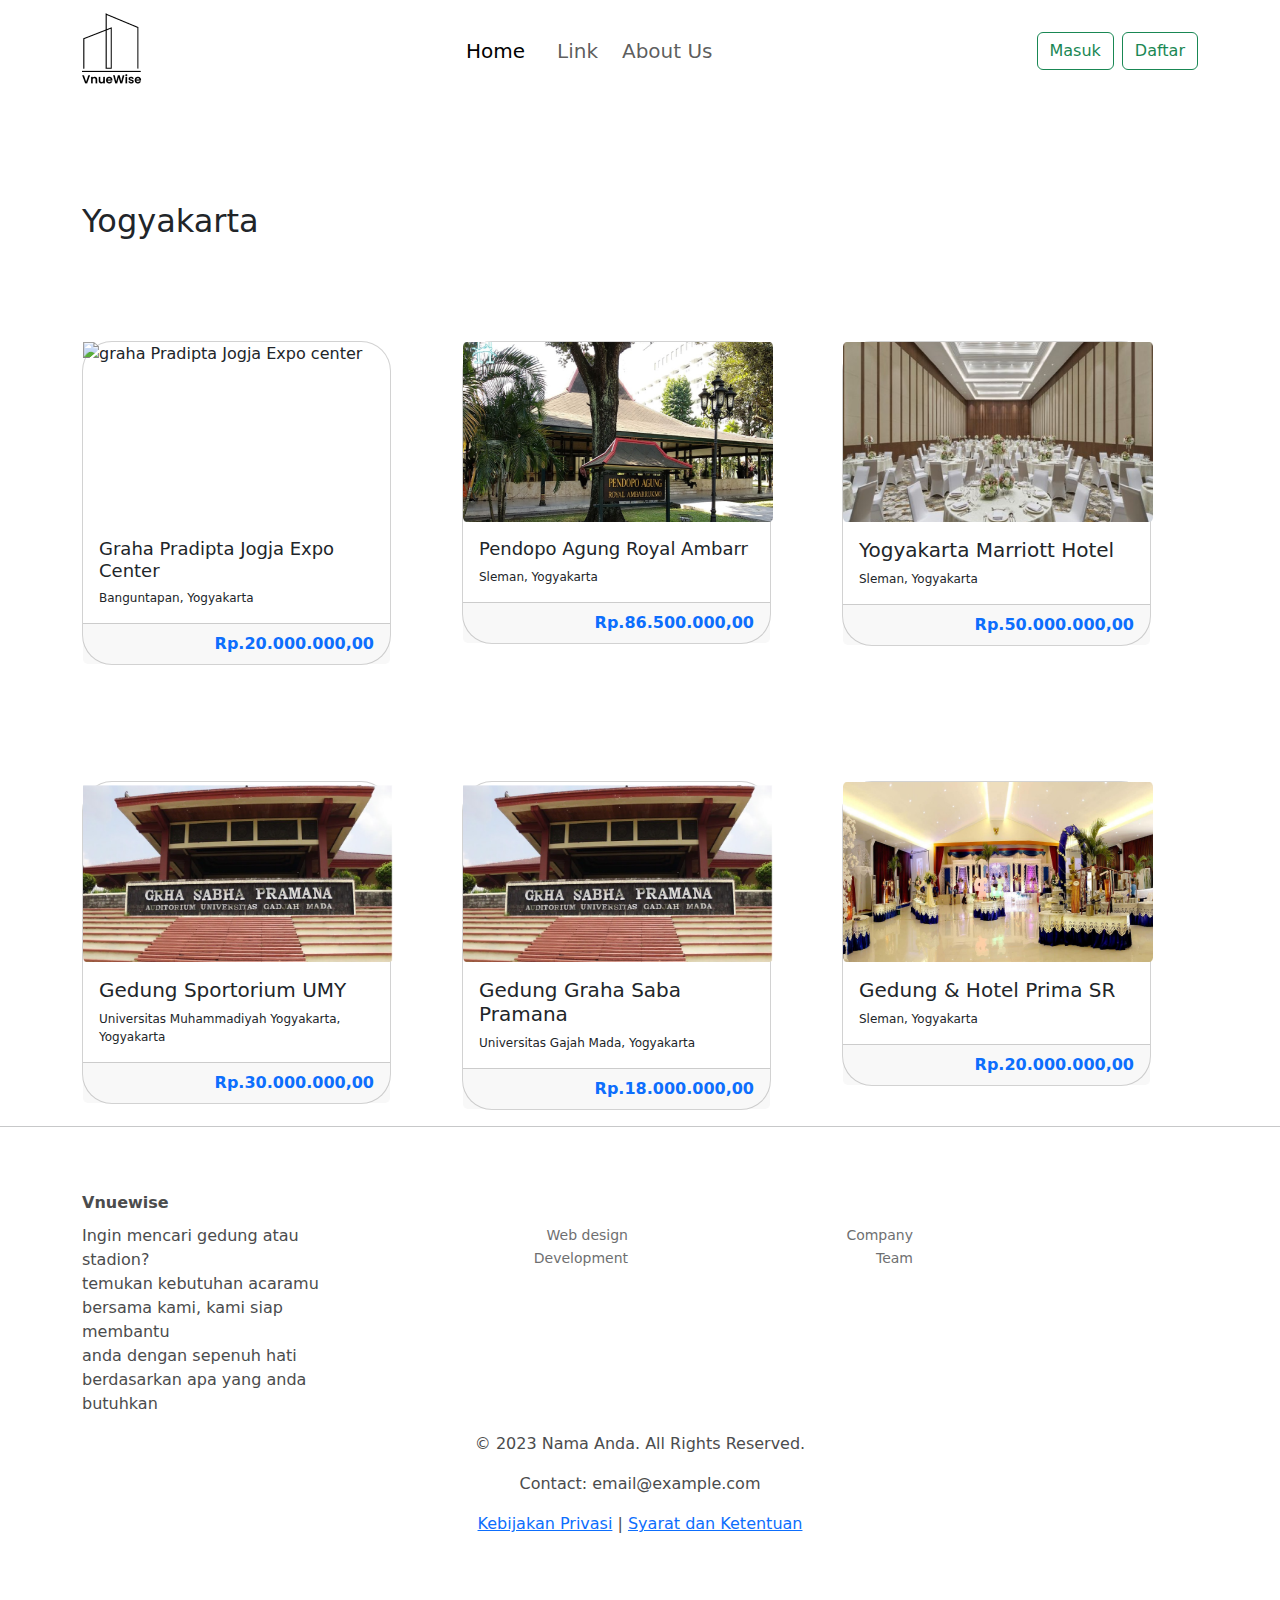
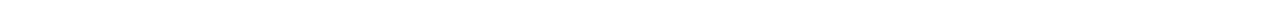
==== building-page.html @ aba7f858 "tambah page-building" ====
<!doctype html>
<html lang="en">

<head>
    <meta charset="utf-8">
    <meta name="viewport" content="width=device-width, initial-scale=1">
    <link href="https://cdn.jsdelivr.net/npm/bootstrap@5.3.2/dist/css/bootstrap.min.css" rel="stylesheet">
    <link href="https://getbootstrap.com/docs/5.3/assets/css/docs.css" rel="stylesheet">
    <title>Vnuewise</title>
    <script src="https://cdn.jsdelivr.net/npm/bootstrap@5.3.2/dist/js/bootstrap.bundle.min.js"></script>
    <link rel="stylesheet" href="asset/style/style.css">
</head>

<body >
    

    <!-- navbar -->
    
    <nav class="navbar navbar-expand-lg">
        <div class="container">
            
            <a class="navbar-brand" href="#"><img src="asset/image/Logo 2.png" alt=""></a>
            <button class="navbar-toggler" type="button" data-bs-toggle="collapse"
                data-bs-target="#navbarSupportedContent" aria-controls="navbarSupportedContent" aria-expanded="false"
                aria-label="Toggle navigation">
                <span class="navbar-toggler-icon"></span>
            </button>
            <div class="collapse navbar-collapse " id="navbarSupportedContent">
                <ul class="navbar-nav justify-content-center align-items-center fs-5 flex-grow-1 pe-3">
                    <li class="nav-item mx-2">
                        <a class="nav-link active " aria-current="page" href="#">Home</a>
                    </li>
                    <li class="nav-item mx-2">
                        <a class="nav-link" href="#">Link</a>
                    </li>
                  
                    <li class="nav-item">
                        <a class="nav-link " >About Us</a>
                    </li>
                </ul>
                <form class="d-flex" role="search">
                    <button class="btn btn-outline-success mx-2" type="submit">Masuk</button>
                    <button class="btn btn-outline-success" type="submit">Daftar</button>
                </form>
            </div>
        </div>
    </nav>

    <!-- End Navbar -->

    <!-- building start -->
    <div class="container">
        <div class="row gy-4">
            <div class="col-md-4">
              <div class="location">
                <span href="#"><img src="asset/image/location.png" alt="">Yogyakarta</span>
            </div>
            </div>
        </div>
        </div>


        <div class="container hotel">
            <div class="row gy-3">
                <div class="col-md-4">
                    <div class="col">
                        <div class="card w-430 h-100 ">
                          <img src="asset/image/place-1.png" class="card-img-topp " alt="graha Pradipta Jogja Expo center">
                          <div class="card-body">
                            <h5 class="card-title" style="font-size: 18px;">Graha Pradipta Jogja Expo Center</h5>
                            <p class="card-text">Banguntapan, Yogyakarta</p>
                          </div>
                          <div class="card-footer text-end">
                            <span class="fw-semibold text-primary">Rp.20.000.000,00</span>
                          </div>
                        </div>
                      </div>
                </div>
                <div class="col-md-4">
                    <div class="col">
                        <div class="card w-430 h-100 ">
                          <img src="asset/image/building2.png" class="card-img-topp " alt="pendopo agung royal ambarr">
                          <div class="card-body">
                            <h5 class="card-title" style="font-size: 18px;">Pendopo Agung Royal Ambarr</h5>
                            <p class="card-text">Sleman, Yogyakarta</p>
                          </div>
                          <div class="card-footer text-end">
                            <span class="fw-semibold text-primary">Rp.86.500.000,00</span>
                          </div>
                        </div>
                      </div>
                </div>
                <div class="col-md-4">
                    <div class="col">
                        <div class="card w-430 h-100 ">
                          <img src="asset/image/building3.png" class="card-img-topp" alt="Yogyakarta marriott hotel">
                          <div class="card-body">
                            <h5 class="card-title">Yogyakarta Marriott Hotel</h5>
                            <p class="card-text">Sleman, Yogyakarta</p>
                          </div>
                          <div class="card-footer text-end">
                            <span class="fw-semibold text-primary">Rp.50.000.000,00</span>
                          </div>
                        </div>
                      </div>
                </div>
                <div class="col-md-4">
                    <div class="col">
                        <div class="card w-430 h-100 ">
                          <img src="asset/image/building4.png" class="card-img-topp" alt="gedung sportorium UMY">
                          <div class="card-body">
                            <h5 class="card-title">Gedung Sportorium UMY</h5>
                            <p class="card-text">Universitas Muhammadiyah Yogyakarta, Yogyakarta</p>
                          </div>
                          <div class="card-footer text-end">
                            <span class="fw-semibold text-primary">Rp.30.000.000,00</span>
                          </div>
                        </div>
                      </div>
                </div>
                <div class="col-md-4">
                    <div class="col">
                        <div class="card w-430 h-100 ">
                          <img src="asset/image/building4.png" class="card-img-topp" alt="graha saba pramana">
                          <div class="card-body">
                            <h5 class="card-title">Gedung Graha Saba Pramana</h5>
                            <p class="card-text">Universitas Gajah Mada, Yogyakarta</p>
                          </div>
                          <div class="card-footer text-end">
                            <span class="fw-semibold text-primary">Rp.18.000.000,00</span>
                          </div>
                        </div>
                      </div>
                </div>
                <div class="col-md-4">
                    <div class="col">
                        <div class="card w-430 h-100 ">
                          <img src="asset/image/building6.png" class="card-img-topp" alt="Gedung & hotel prima SR">
                          <div class="card-body">
                            <h5 class="card-title">Gedung & Hotel Prima SR</h5>
                            <p class="card-text">Sleman, Yogyakarta</p>
                          </div>
                          <div class="card-footer text-end">
                            <span class="fw-semibold text-primary">Rp.20.000.000,00</span>
                          </div>
                        </div>
                      </div>
                </div>
                </div>
            </div>
        </div>

    <!-- building end -->

    
  <hr>
 <!--===== FOOTER =====-->
 <div class="footer-clean">
    <footer >
             <div class="container ">
               <h3>Vnuewise</h3>
                 <div class="row">
                   <div class="col-sm-4 col-md-3">
                     <p>Ingin mencari gedung atau stadion? <br>
                       temukan kebutuhan acaramu bersama kami, kami siap membantu <br>
                       anda dengan sepenuh hati berdasarkan apa yang anda butuhkan</p>
                   </div>
                     <div class="col-sm-10 col-md-3 items ">
                     
                         <ul>
                             <li><a href="#">Web design</a></li>
                             <li><a href="#">Development</a></li>
                             
                         </ul>
                     </div>
                     <div class="col-sm-10 col-md-3 item">
                         <ul>
                             <li><a href="#">Company</a></li>
                             <li><a href="#">Team</a></li>
                             
                         </ul>
                     </div>
                 </div>
                 <div class="footerterakhir text-center">
                   <p>&copy; 2023 Nama Anda. All Rights Reserved.</p>
                   <p>Contact: email@example.com</p>
                   <p><a href="#">Kebijakan Privasi</a> | <a href="#">Syarat dan Ketentuan</a></p>
                 </div>
             </div>
         </footer>
       </div> 
</body>

</html>
---- asset/style/style.css ----
body {
    color: $body_color;
    
}

.bg-image {
    width: 100%;
    height: 100%;
    position : absolute;
    top: 0;
    left: 0;
    z-index: -1;
}

.heading h1 {
    color: white; 
    position: absolute;
    padding-top: 100px;
}

.heading h3 {
    color: white; 
    position: absolute;
    padding-top: 250px;
}

/* styles.css */

.place {
  margin-top: 370px;
  
   .card {
    width: 638px;
    height: 113px;
    border-radius: 20px;

   }
}

.featured-card {
 margin-top:100px
}


.location {
    position:relative;
    margin-top:100px;
    
    font-size: 32px;
    font-weight: 500;
    line-height: 40px;
    letter-spacing: 0em;
}

.btn-primary {
    position: relative;
    left: 980px;
    width: 173px;
    height: 46px;
    border-radius: 20px;

}

.card-img-topp{
    width: 310px;
    height: 180px;


}

.card-img-top {
    width: 80px;
    height: 80px;


}

.card {
    margin-top : 100px;
    width: 309px;
    height: 462px;
    border-radius: 30px;
}

.card:hover{
  transform: scale(1.05);
  box-shadow: 0 10px 20px rgba(0,0,0,.12), 0 4px 8px rgba(0,0,0,.06);
}

.card-title {
    justify-content:center;
}

.card-text {
  font-size: 12px;
}


.footer-clean {
  padding:50px 0;
  background-color:#fff;
  color:#4b4c4d;
}

.footer-clean h3 {
  margin-top:0;
  margin-bottom:12px;
  font-weight:bold;
  font-size:16px;
}

.footer-clean ul {
  padding:0;
  list-style:none;
  line-height:1.6;
  font-size:14px;
  margin-bottom:0;
  text-align:right;
}

.footer-clean ul a {
  color:inherit;
  text-decoration:none;
  opacity:0.8;
  text-align:right;
}

.footer-clean ul a:hover {
  opacity:1;
}

.footer-clean .item.social {
  text-align:right;
}

@media (max-width:767px) {
  .footer-clean .item {
    text-align:center;
    padding-bottom:20px;
  }
}

@media (max-width: 768px) {
  .footer-clean .item.social {
    text-align:center;
  }
}

.footer-clean .item.social > a {
  font-size:24px;
  width:40px;
  height:40px;
  line-height:40px;
  display:inline-block;
  text-align:center;
  border-radius:50%;
  border:1px solid #ccc;
  margin-left:10px;
  margin-top:22px;
  color:inherit;
  opacity:0.75;
}
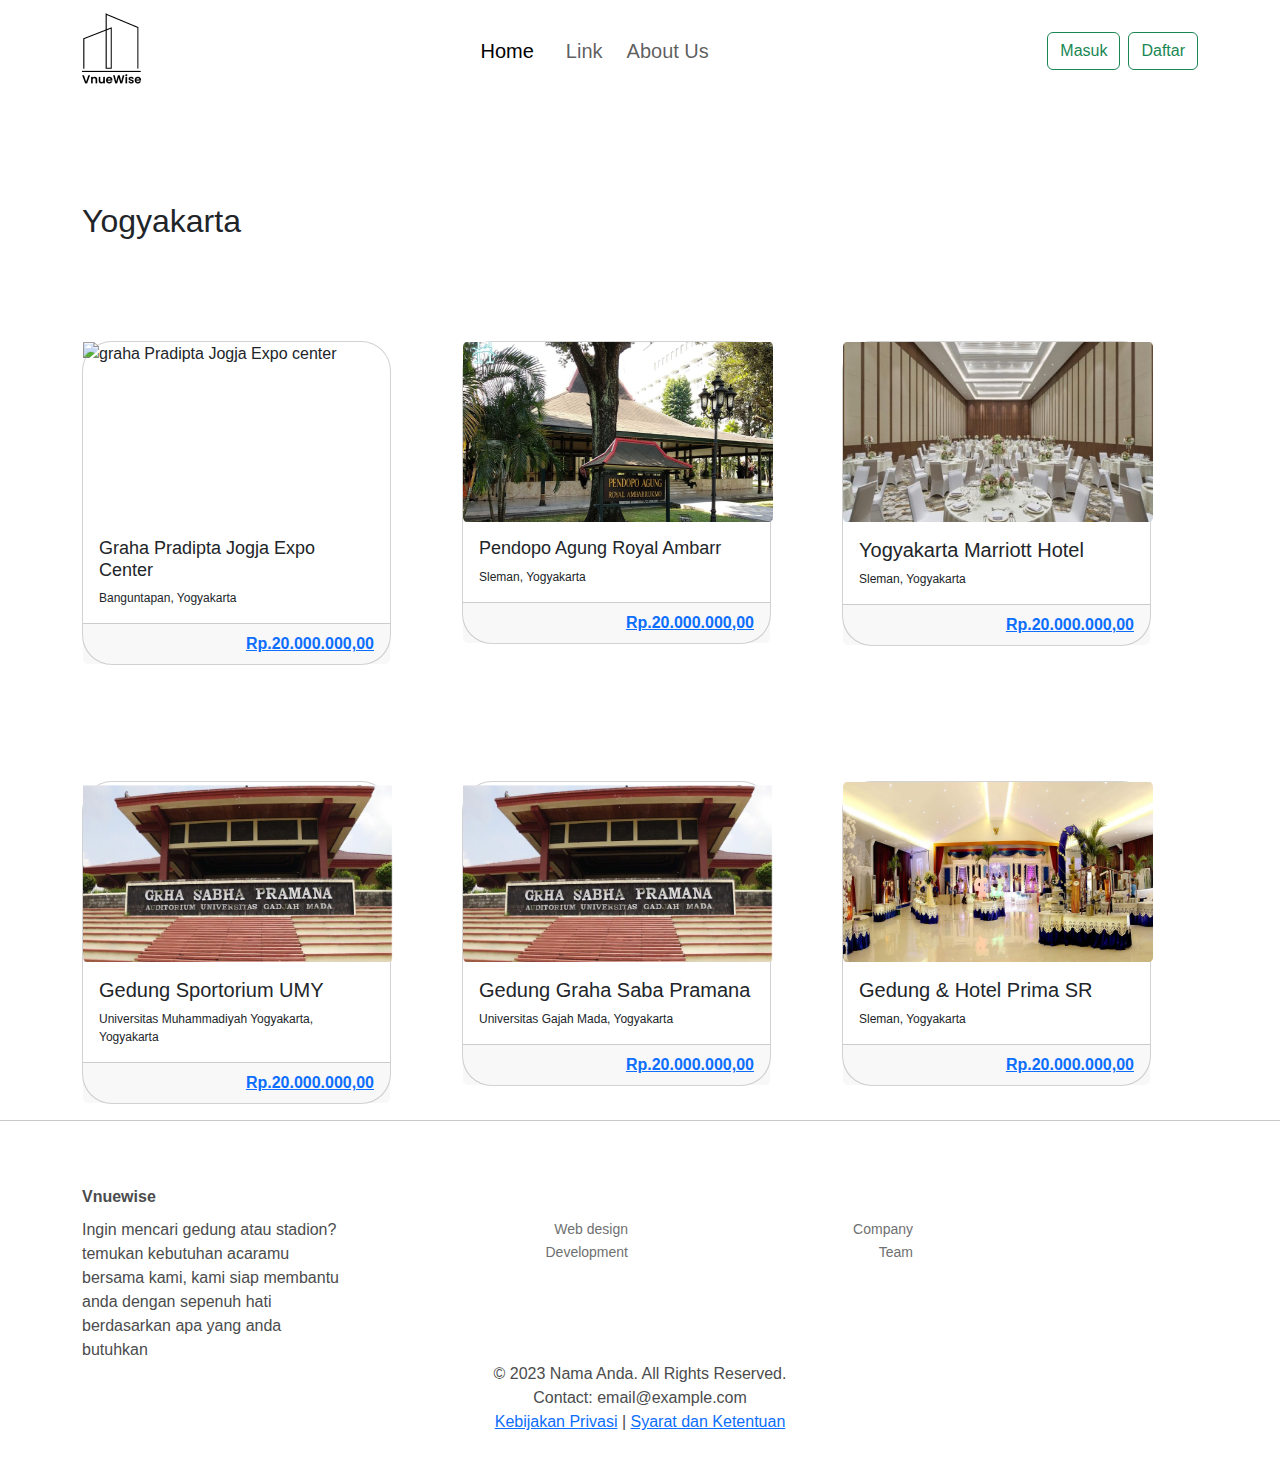
==== commit 783a0360: "perpindahan page" ====
--- a/building-page.html
+++ b/building-page.html
@@ -64,14 +64,14 @@
             <div class="row gy-3">
                 <div class="col-md-4">
                     <div class="col">
-                        <div class="card w-430 h-100 ">
-                          <img src="asset/image/place-1.png" class="card-img-topp " alt="graha Pradipta Jogja Expo center">
+                        <div  class="card w-430 h-100 ">
+                          <img  src="asset/image/place-1.png" class="card-img-topp " alt="graha Pradipta Jogja Expo center">
                           <div class="card-body">
                             <h5 class="card-title" style="font-size: 18px;">Graha Pradipta Jogja Expo Center</h5>
                             <p class="card-text">Banguntapan, Yogyakarta</p>
                           </div>
                           <div class="card-footer text-end">
-                            <span class="fw-semibold text-primary">Rp.20.000.000,00</span>
+                            <a href="preview.html"><span class="fw-semibold text-primary">Rp.20.000.000,00</span></a>
                           </div>
                         </div>
                       </div>
@@ -85,7 +85,7 @@
                             <p class="card-text">Sleman, Yogyakarta</p>
                           </div>
                           <div class="card-footer text-end">
-                            <span class="fw-semibold text-primary">Rp.86.500.000,00</span>
+                            <a href="preview.html"><span class="fw-semibold text-primary">Rp.20.000.000,00</span></a>
                           </div>
                         </div>
                       </div>
@@ -99,7 +99,7 @@
                             <p class="card-text">Sleman, Yogyakarta</p>
                           </div>
                           <div class="card-footer text-end">
-                            <span class="fw-semibold text-primary">Rp.50.000.000,00</span>
+                            <a href="preview.html"><span class="fw-semibold text-primary">Rp.20.000.000,00</span></a>
                           </div>
                         </div>
                       </div>
@@ -113,7 +113,7 @@
                             <p class="card-text">Universitas Muhammadiyah Yogyakarta, Yogyakarta</p>
                           </div>
                           <div class="card-footer text-end">
-                            <span class="fw-semibold text-primary">Rp.30.000.000,00</span>
+                            <a href="preview.html"><span class="fw-semibold text-primary">Rp.20.000.000,00</span></a>
                           </div>
                         </div>
                       </div>
@@ -127,7 +127,7 @@
                             <p class="card-text">Universitas Gajah Mada, Yogyakarta</p>
                           </div>
                           <div class="card-footer text-end">
-                            <span class="fw-semibold text-primary">Rp.18.000.000,00</span>
+                            <a href="preview.html"><span class="fw-semibold text-primary">Rp.20.000.000,00</span></a>
                           </div>
                         </div>
                       </div>
@@ -141,7 +141,7 @@
                             <p class="card-text">Sleman, Yogyakarta</p>
                           </div>
                           <div class="card-footer text-end">
-                            <span class="fw-semibold text-primary">Rp.20.000.000,00</span>
+                            <a href="preview.html"><span class="fw-semibold text-primary">Rp.20.000.000,00</span></a>
                           </div>
                         </div>
                       </div>
--- a/asset/style/style.css
+++ b/asset/style/style.css
@@ -1,5 +1,7 @@
+
 body {
-    color: $body_color;
+    
+    
     
 }
 
@@ -26,30 +28,35 @@
 
 /* styles.css */
 
-.place {
-  margin-top: 370px;
-  
-   .card {
-    width: 638px;
-    height: 113px;
-    border-radius: 20px;
-
-   }
+.place { 
+  margin-top: 370px; 
+  font-size: 20px; 
+ 
+  .card { 
+    width: 638px; 
+    height: 113px; 
+    border-radius: 20px; 
+  } 
+  .card:hover { 
+    transform: none; 
+    box-shadow: none; 
+  } 
+ 
 }
 
 .featured-card {
- margin-top:100px
-}
-
-
-.location {
-    position:relative;
-    margin-top:100px;
-    
-    font-size: 32px;
-    font-weight: 500;
-    line-height: 40px;
-    letter-spacing: 0em;
+ margin-top:200px
+}
+
+
+.location { 
+  position: relative; 
+  margin-top: 100px; 
+ 
+  font-size: 32px; 
+  font-weight: 500; 
+  line-height: 40px; 
+  letter-spacing: 0em; 
 }
 
 .btn-primary {
@@ -161,3 +168,425 @@
   opacity:0.75;
 }
 
+@import url('https://fonts.googleapis.com/css2?family=Poppins:wght@300;400;500;600;700&display=swap');
+
+/* Box sizing rules */
+*,
+*::before,
+*::after {
+  box-sizing: border-box;
+}
+
+/* Remove default margin */
+body,
+h1,
+h2,
+h3,
+h4,
+p,
+figure,
+blockquote,
+dl,
+dd {
+  margin: 0;
+}
+
+/* Remove list styles on ul, ol elements with a list role, which suggests default styling will be removed */
+ul[role='list'],
+ol[role='list'] {
+  list-style: none;
+}
+
+/* Set core root defaults */
+html:focus-within {
+  scroll-behavior: smooth;
+}
+
+/* Set core body defaults */
+body {
+  min-height: 100vh;
+  text-rendering: optimizeSpeed;
+  line-height: 1.5;
+  font-family: 'Poppins', sans-serif;
+  
+}
+
+/* A elements that don't have a class get default styles */
+a:not([class]) {
+  text-decoration-skip-ink: auto;
+}
+
+/* Make images easier to work with */
+
+
+/* Inherit fonts for inputs and buttons */
+input,
+button,
+textarea,
+select {
+  font: inherit;
+}
+
+/* Remove all animations, transitions and smooth scroll for people that prefer not to see them */
+@media (prefers-reduced-motion: reduce) {
+  html:focus-within {
+   scroll-behavior: auto;
+  }
+  
+  *,
+  *::before,
+  *::after {
+    animation-duration: 0.01ms !important;
+    animation-iteration-count: 1 !important;
+    transition-duration: 0.01ms !important;
+    scroll-behavior: auto !important;
+  }
+}
+
+/* GLOBAL STYLES */
+:root {
+	--blue: #335DFF;
+	--grey: #F5F5F5;
+	--grey-d-1: #EEE;
+	--grey-d-2: #DDD;
+	--grey-d-3: #888;
+	--white: #FFF;
+	--dark: #222;
+}
+/* GLOBAL STYLES */
+
+
+
+
+
+
+
+/* CHATBOX */
+.chatbox-wrapper {
+	position: fixed;
+	bottom: 2rem;
+	right: 2rem;
+	width: 4rem;
+	height: 4rem;
+  z-index: 2;
+}
+.chatbox-toggle {
+	cursor: pointer;
+	
+}
+.chatbox-toggle:active {
+	transform: scale(.9);
+}
+.chatbox-message-wrapper {
+	position: absolute;
+	bottom: calc(100% + 1rem);
+	right: 0;
+	width: 420px;
+	border-radius: .5rem;
+	overflow: hidden;
+	box-shadow: .5rem .5rem 2rem rgba(0, 0, 0, .1);
+	transform: scale(0);
+	transform-origin: bottom right;
+	transition: .2s;
+}
+.chatbox-message-wrapper.show {
+	transform: scale(1);
+}
+.chatbox-message-header {
+	display: flex;
+	align-items: center;
+	justify-content: space-between;
+	background: var(--white);
+	padding: .75rem 1.5rem;
+}
+.chatbox-message-profile {
+	display: flex;
+	align-items: center;
+	grid-gap: .5rem;
+}
+.chatbox-message-image {
+	width: 3rem;
+	height: 3rem;
+	object-fit: cover;
+	border-radius: 50%;
+}
+.chatbox-message-name {
+	font-size: 1.125rem;
+	font-weight: 600;
+}
+.chatbox-message-status {
+	font-size: .875rem;
+	color: var(--grey-d-3);
+}
+.chatbox-message-dropdown {
+	position: relative;
+}
+.chatbox-message-dropdown-toggle {
+	display: flex;
+	justify-content: center;
+	align-items: center;
+	width: 2.5rem;
+	height: 2.5rem;
+	font-size: 1.25rem;
+	cursor: pointer;
+	border-radius: 50%;
+}
+.chatbox-message-dropdown-toggle:hover {
+	background: var(--grey);
+}
+.chatbox-message-dropdown-menu {
+	list-style: none;
+	margin: 0;
+	position: absolute;
+	top: 100%;
+	right: 0;
+	background: var(--white);
+	padding: .5rem 0;
+	width: 120px;
+	box-shadow: .25rem .25rem 1.5rem rgba(0, 0, 0, .1);
+	transform: scale(0);
+	transform-origin: top right;
+	transition: .2s;
+	border-radius: .5rem;
+}
+.chatbox-message-dropdown-menu.show {
+	transform: scale(1);
+}
+.chatbox-message-dropdown-menu a {
+	font-size: .875rem;
+	font-weight: 500;
+	color: var(--dark);
+	text-decoration: none;
+	padding: .5rem 1rem;
+	display: block;
+}
+.chatbox-message-dropdown-menu a:hover {
+	background: var(--grey);
+}
+.chatbox-message-content {
+	background: var(--grey);
+	padding: 1.5rem;
+	display: flex;
+	flex-direction: column;
+	grid-row-gap: 1rem;
+	max-height: 300px;
+	overflow-y: auto;
+}
+.chatbox-message-item {
+	width: 90%;
+	padding: 1rem;
+}
+.chatbox-message-item.sent {
+	align-self: flex-end;
+	background: var(--blue);
+	color: var(--white);
+	border-radius: .75rem 0 .75rem .75rem;
+}
+.chatbox-message-item.received {
+	background: var(--white);
+	border-radius: 0 .75rem .75rem .75rem;
+	box-shadow: .25rem .25rem 1.5rem rgba(0, 0, 0, .05);
+}
+.chatbox-message-item-time {
+	float: right;
+	font-size: .75rem;
+	margin-top: .5rem;
+	display: inline-block;
+}
+.chatbox-message-bottom {
+	background: var(--white);
+	padding: .75rem 1.5rem;
+}
+.chatbox-message-form {
+	display: flex;
+	align-items: center;
+	background: var(--grey);
+	border-radius: .5rem;
+	padding: .5rem 1.25rem;
+}
+.chatbox-message-input {
+	background: transparent;
+	outline: none;
+	border: none;
+	resize: none;
+	scrollbar-width: none;
+}
+.chatbox-message-input::-webkit-scrollbar {
+	display: none;
+}
+.chatbox-message-submit {
+	font-size: 1.25rem;
+	color: var(--blue);
+	background: transparent;
+	border: none;
+	outline: none;
+	cursor: pointer;
+}
+.chatbox-message-no-message {
+	font-size: 1rem;
+	font-weight: 600;
+	text-align: center;
+}
+/* CHATBOX */
+
+
+
+/* BREAKPOINTS */
+@media screen and (max-width: 576px) {
+	.chatbox-message-wrapper {
+		width: calc(100vw - 2rem);
+	}
+	.chatbox-wrapper {
+		bottom: 1rem;
+		right: 1rem;
+	}
+}
+/* BREAKPOINTS */
+
+
+/* Preview */
+
+.section-details-content {
+	margin-top: 0px;
+	min-height: 100vh;
+  }
+  
+  .section-details-content .breadcrumb {
+	background-color: transparent;
+	padding: 0;
+	margin-bottom: 30px;
+  }
+  
+  .section-details-content .breadcrumb-item.active {
+	font-weight: bold;
+	color: #071C4D;
+  }
+  
+  .section-details-content .card-details {
+	padding: 20px 5px 5px;
+	border-radius: 11px;
+  }
+  
+  .section-details-content .card-details h1 {
+	font-size: 26px;
+  }
+  
+  .section-details-content .card-details h2 {
+	font-size: 20px;
+  }
+  
+  .section-details-content .card-details p {
+	font-size: 15px;
+	color: #b1b1b1;
+  }
+  
+  .section-details-content .card-details .trip-informations th {
+	font-weight: 300;
+	font-size: 18px;
+	color: #071C4D;
+  }
+  
+  .section-details-content .card-details .trip-informations td {
+	font-weight: 300;
+	font-size: 18px;
+	color: #000000;
+  }
+  
+  .section-details-content .card-details .btn-add-now {
+	background-color: #071c4d;
+	color: #fff;
+  }
+  
+  .section-details-content .card-details .btn-add-now:hover {
+	background-color: #213f85;
+	color: #fff;
+  }
+  
+  .section-details-content .card-right {
+	border-radius: 10px;
+  }
+  
+  .section-details-content .features {
+	margin-top: 20px;
+  }
+  
+  .section-details-content .features h3 {
+	font-size: 19px;
+	color: #071C4D;
+	margin-bottom: 0;
+  }
+  
+  .section-details-content .features p {
+	margin-bottom: 0;
+  }
+  
+  .section-details-content .join-container {
+	margin-top: -16px;
+	display: inline-block;
+	vertical-align: middle;
+	width: 100%;
+  
+  }
+  
+  .section-details-content .btn-chat {
+	background-color: #fff;
+	padding: 60px;
+	color: #061F48;
+	margin-left: 12px;
+	border-radius: 10;
+	transform: scale(1.05);
+	box-shadow: 0 10px 20px rgba(0,0,0,.12), 0 4px 8px rgba(0,0,0,.06);
+  }
+  
+  .section-details-content .btn-chat:hover {
+	background-color: #3A5CEE;
+	color: #fff;
+  }
+  
+  .section-details-content .btn-pesan {
+	background-color: #3A5CEE;
+	padding: 60px;
+	color: #fff;
+	margin-left: 12px;
+	border-radius: 10;
+	transform: scale(1.05);
+	box-shadow: 0 10px 20px rgba(0,0,0,.12), 0 4px 8px rgba(0,0,0,.06);
+  }
+  
+  .section-details-content .btn-pesan:hover {
+	background-color: #fff;
+	color: #061F48;
+  }
+  
+  .section-details-content .gallery .xzoom-container .xzoom  {
+	width: 60%;
+  }
+  
+  .section-details-content .gallery .xzoom-thumbs .xzoom-gallery  {
+	width: 144px;
+  }
+  
+  .section-details-content .card-details ul {
+	margin-top: -20px;
+	color: #061F48;
+  }
+  
+  .section-details-content .card-details .detail-content p {
+	color:#061F48;
+  }
+  
+  .section-details-content .card-details .detail-content .warning  {
+	color:rgba(63, 63, 63, 0.32);
+  }
+  
+  .section-details-content .card {
+	width: 400px;
+	height: 150px;
+  }
+  
+  .section-details-content .trip-informations tr .text-value  {
+	color: #3A5CEE;
+  }
+
+
+
